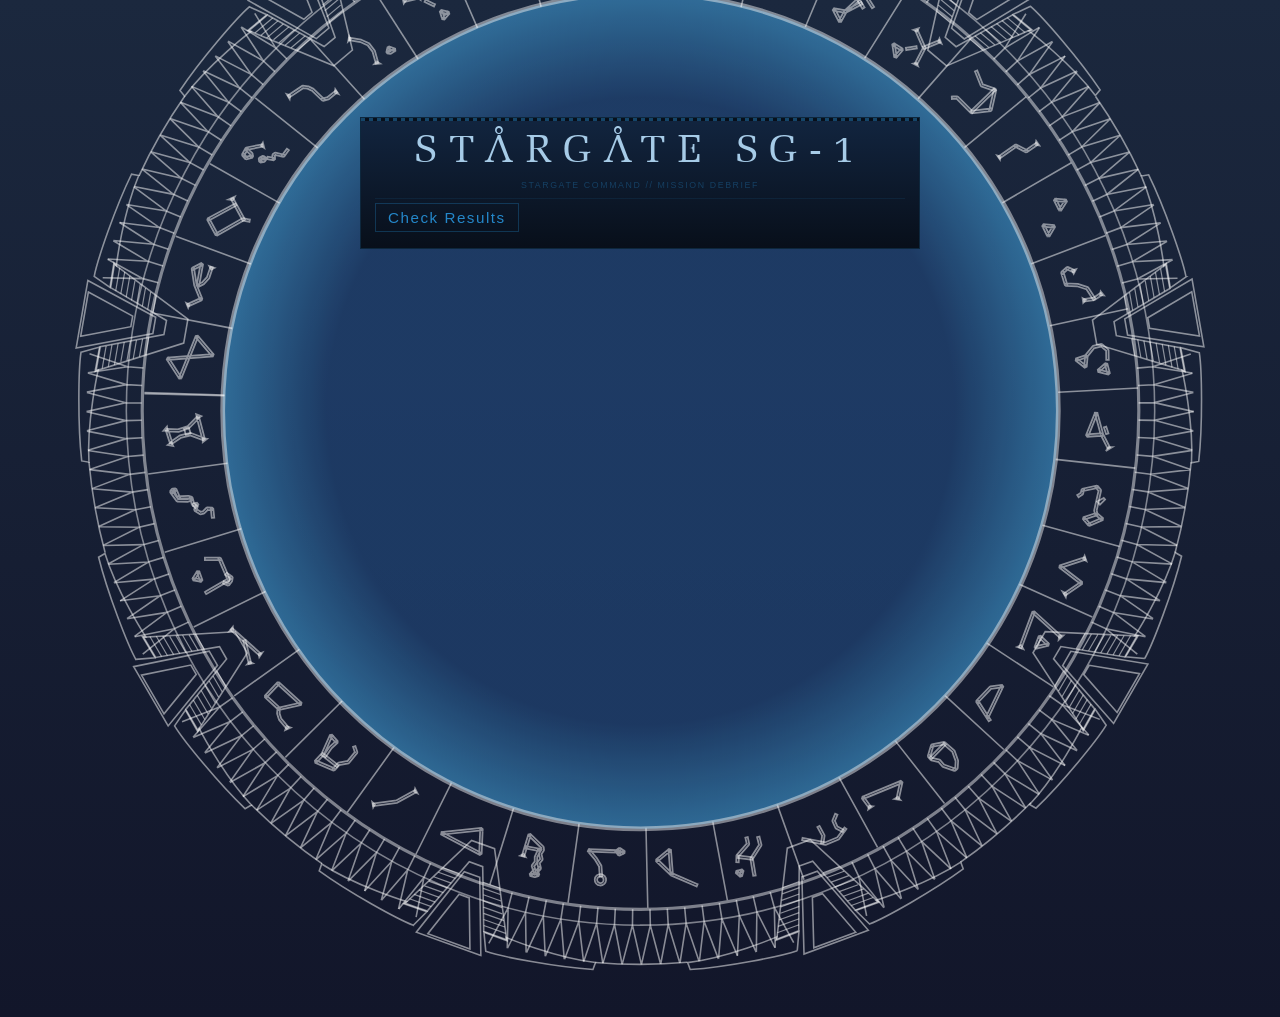
==== assets/html/quizEnd.html @ 0c7c07c1 "V1" ====
<!DOCTYPE html>
<html lang="en">
<head>
    <meta charset="UTF-8">
    <meta name="viewport" content="width=device-width, initial-scale=1.0">
    <link rel="stylesheet" href="../css/gridLayout.css"> 
    <link rel="stylesheet" href="../css/style.css">
    <script src="../js/lib/external/underscore-umd-min.js" defer></script>
    <script src="../js/lib/quiz.js" defer></script> 
    <script src="../js/lib/question.js" defer></script>
    <script src="../js/lib/renderQuiz.js" defer></script> 
    <script src="../js/endPage.js" defer></script>
    <title>Quiz</title>
</head>
<body>
    <img class="stargate-img" src="../img/stargate_with_glyphs.svg" alt="Stargate">
    <div class="grid-container-fluid">     
        <div class="grid-container-overlap">
            <div class="grid-container"> 
                <div class="col-12 col-md-8 col-lg-6 offset-md-2 offset-lg-4 mx-4">
                    <!--First Block-->
                    <div class="block1">
                        <div class="block1-stripe"></div>
                        <div class="block1-inner">
                            <h1 class="block1-title">Stargate SG-1</h1>
                            <p class="block1-sub">Stargate Command // Mission Debrief</p>
                            <div class="block1-ctrl">
                                <div class="block1-ctrl-spacer"></div>
                                <button type="button" class="block1-btn" id="checkEndResult">Check Results</button>
                                <div class="light" id="displayScore" style="flex:1;text-align:right"></div>
                            </div>
                        </div>
                    </div>
                    <!--2nd Block-->
                    <div class="col-12 my-2" id="addResult">
                        <!--Adding questions here-->
                           <div class="" id="resultBlock"></div> 
                           <h5 class="light" id="questionValue"></h5>
                           <p class="light" id="answerValue"></p>
                    </div>
                </div>
            </div>
        </div> 
        <!--Fluid-Container End-->
    </div>
</body>
</html>
---- assets/css/gridLayout.css ----
/* .grid-container-fluid {
    width: 100%; 
} */


.grid-container-fluid {
    width: 100%;
    display: flex;
    justify-content: center;
    align-items: flex-start;   /* instead of center */
    padding-top: 13vh; 
    min-height: 100vh;
}

 .grid-container {
    display: grid;
    grid-template-columns: repeat(12, 1fr);
    gap: 1rem;
    margin: 0 auto;
    max-width: 1200px;
    width: 100%;
} 

/* Grid overlap */
.grid-container-overlap {
    position: relative;
    width: 100%;
    z-index: 1;
}


.nav {
    display: flex;
    justify-content: space-between;
    align-items: center;
}
.w-100 {
    width: 100%;
}

.h-100 {
    height: 100%;
}

.col-12 { grid-column: span 12; }
.col-10 { grid-column: span 10; }
.col-8  { grid-column: span 8; }
.col-6  { grid-column: span 6; }
.col-5  { grid-column: span 5; }
.col-4  { grid-column: span 4; }
.col-3  { grid-column: span 3; }

.offset-1 { grid-column-start: 2;}
.offset-2 { grid-column-start: 3; }
.offset-3 { grid-column-start: 4; }
.offset-4 { grid-column-start: 5; }

.col-10.offset-1  { grid-column: 2 / span 10; }

.mx-auto { 
    justify-self: center;
 }
.my-auto { align-self: center; }
.m-auto { justify-self: center; align-self: center; }

.text-center { text-align: center;}
.text-end { text-align: end;}
.test-start {text-align: start;}


/* Padding */
.p-1 { padding: 0.25rem; }
.p-2 { padding: 0.5rem; }
.p-3 { padding: 0.75rem; }
.p-4 { padding: 1rem; }
.p-5 { padding: 1.25rem; }

.py-1 { padding-top: 0.25rem; padding-bottom: 0.25rem; }
.py-2 { padding-top: 0.5rem; padding-bottom: 0.5rem; }
.py-3 { padding-top: 0.75rem; padding-bottom: 0.75rem; }
.py-4 { padding-top: 1rem; padding-bottom: 1rem; }
.py-5 { padding-top: 1.25rem; padding-bottom: 1.25rem; }

.px-1 {padding-left: 0.25rem; padding-right:0.25rem;}
.px-2 {padding-left: 0.5rem; padding-right:0.5rem;}
.px-3 {padding-left: 0.75rem; padding-right:0.75rem;}

.pe-1 { padding-right: 0.25rem; }
.pe-2 { padding-right: 0.5rem; }
.pe-3 { padding-right: 0.75rem; }

/* Margin */
.m-1 { margin: 0.25rem; }
.m-2 { margin: 0.5rem; }
.m-3 { margin: 0.75rem; }

.my-1 { margin-top: 0.25rem; margin-bottom: 0.25rem;}
.my-2 { margin-top: 0.5rem; margin-bottom: 0.25rem;}
.my-3 { margin-top: 0.75rem; margin-bottom: 0.25rem}

.mt-1 { margin-top: 0.25rem; }
.mt-2 { margin-top: 0.5rem; }
.mt-3 { margin-top: 0.75rem; }

.mb-1 { margin-bottom: 0.25rem; }
.mb-2 { margin-bottom: 0.5rem; }
.mb-3 { margin-bottom: 0.75rem; }

.me-3 {margin-right: 0.75rem;}

/* Horizontal */
.mx-2 { margin-left: 0.5rem; margin-right: 0.5rem; }
.mx-3 { margin-left: 0.75rem; margin-right: 0.75rem; }
.mx-4 { margin-left: 1rem; margin-right: 1rem; }

/* Vertical */
.my-2 { margin-top: 0.5rem; margin-bottom: 0.5rem; }
.my-3 { margin-top: 0.75rem; margin-bottom: 0.75rem; }
.my-4 { margin-top: 1rem; margin-bottom: 1rem; }

/* Flex things to use for card */
.d-flex { display: flex; }
.flex-column { flex-direction: column; }
.flex-row { flex-direction: row; }
.justify-center { justify-content: center; }
.justify-end { justify-content: end; }
.justify-space-around {justify-content: space-around;}
.items-center { align-items: center; }
.flex-1 { flex: 1; }

/* Autofit Grid | Responsive Grid Utility (maybe for gallery?) */
.grid-auto-fit {
  display: grid;
  grid-template-columns: repeat(auto-fit, minmax(250px, 1fr));
  gap: 1rem;
}

/* Extra small devices (phones, 600px and down) */
@media only screen and (max-width: 600px) {

}

/* Small devices (portrait tablets and large phones, 600px and up) */
@media only screen and (min-width: 600px) {
    .col-sm-10 { grid-column: span 10; }
    .col-sm-8 { grid-column: span 8; }
    .col-sm-6 { grid-column: span 6; }
    .col-sm-5 { grid-column: span 5; }
    .col-sm-4 { grid-column: span 4; }
    .col-sm-3 { grid-column: span 3; }
}

/* Medium devices (landscape tablets, 768px and up) */
@media (min-width: 768px) {
    .col-md-8 { grid-column: span 8; }
    .col-md-7 { grid-column: span 7; }
    .col-md-6 { grid-column: span 6; }
    .col-md-5 { grid-column: span 5; }
    .col-md-4 { grid-column: span 4; }
    .col-md-3 { grid-column: span 3; }
    .offset-md-2 { grid-column-start: 3; }
    .col-md-8.offset-md-2 { grid-column: 3 / span 8; }
    .col-md-6.offset-md-3 { grid-column: 4 / span 6; }
    .col-md-6.offset-md-4 { grid-column: 5 / span 6; }
}
/* Large devices (laptops/desktops, 992px and up) */
@media (min-width: 992px) {
    .col-lg-8 { grid-column: span 8; }
    .col-lg-6 { grid-column: span 6; }
    .col-lg-5 { grid-column: span 5; }
    .col-lg-4 { grid-column: span 4; }
    .col-lg-3 { grid-column: span 3; }

    .col-lg-10.offset-lg-1  { grid-column: 2 / span 10; }
    .col-lg-6.offset-lg-4  { grid-column: 4 / span 6; }
}

@media (min-width: 1280px) {
}

/* Extra large devices (extra large laptops and desktops, 2000px and up) */
@media only screen and (min-width: 2000px) {
    .grid-container-fluid {
    padding-top: 20vh; 
}
}
---- assets/css/style.css ----
/* :root {
    --primary-bg-color: #111e3b;
    --secondary-bg-color: #30408f;
    --primary-color: #137cc1;
    --secondary-color: #204475;
    --tertiary-color: #0e274e;
    --primary-gradient-color:#1b283e;
    --secondary-gradient-color: #12162a;
    --primary-bg-gradient-color: #30408f;
    --secondary-bg-gradient-color: #1c1c2c;
    --font-color-light: #a6cbe7;
    --font-color-dark: #404040;
    --font-color-yellow: #ffc964;
    --font-color-blue: #069fe6;
    --error-color: #ff2a0e;
    --correct-color: #33cf1f;
    --score-color: #f89e0e;
    --correct-glow: #00dca1;
    --incorrect-glow: #f38226;

    --bg-gradient: radial-gradient(
        ellipse 55% 75% at center top,
        rgba(36, 135, 201, 0.2) 0%,
        rgba(36, 135, 201, 0.1) 40%,
        rgba(36, 135, 201, 0.05) 70%,
        transparent 100%
    );

    --bg-gradient-left-right: linear-gradient(
        to right,
        rgba(11, 70, 109, 0.5) 15%,
        transparent 75%
    );

    --font-size-xxs: clamp(0.8rem, 1vw, 0.9rem);
    --font-size-xsm: clamp(0.85rem, 1.3vw, 0.95rem);
    --font-size-sm: clamp(0.8rem, 1.3vw, 1.05rem);
    --font-size-md: clamp(1rem, 1.5vw, 1.1rem);
    --font-size-lg: clamp(1.5rem, 2.5vw, 2.4rem);
    --font-size-xl: clamp(2rem, 3vw, 2.7rem);

    --font-primary-family: 'BankGothic Bold','Segoe UI', Tahoma, Verdana, sans-serif;
    --font-secondary-family: "stargate", sans-serif;
    --font-tertiary-family: "stargate_sg1_adress_glyphs", sans-serif;
} */

:root {
    --primary-bg-color: #080f1a;
    --primary-gradient-color: #1b283e;
    --secondary-gradient-color: #12162a;
    --primary-color: #2487c9;
    --secondary-color: #204475;
    --tertiary-color: #069fe6;
    --score-color: #f89e0e;
    --error-color: #ff2a0e;
    --correct-color: #33cf1f;
    
    --font-color-light: #a6cbe7;
    --font-color-light2: #77a8ce;
    --font-color-yellow: #ffc964;
    --font-color-blue: #069fe6;
    
    --primary-color-rgb: 36, 135, 201;
    --secondary-color-rgb: 32, 68, 117;
    --tertiary-color-rgb: 6, 159, 230;
    --error-color-rgb: 235, 74, 29;
    --correct-color-rgb: 3, 245, 136;
    

    --stripe-top: repeating-linear-gradient(
        90deg,
        rgba(36,135,201,0.45) 0px,
        rgba(36,135,201,0.45) 4px,
        transparent 4px,
        transparent 8px
    );

    --header-bg-gradient: linear-gradient(
        to bottom,
        rgba(32,68,117,0.4),
        transparent
    );

    --bg-gradient: linear-gradient(
        to bottom,
        rgba(var(--secondary-color-rgb), 0.4),
        transparent
    );

    --bg-gradient-2: radial-gradient(
        ellipse 70% 50% at center top,
        rgba(var(--primary-color-rgb), 0.2) 0%,
        rgba(var(--secondary-color-rgb), 0.2) 70%,
        transparent 100%
    );

    --bg-crosshatch:
        repeating-linear-gradient(0deg, transparent, transparent 20px, rgba(var(--tertiary-color-rgb), 0.03) 20px, rgba(var(--tertiary-color-rgb), 0.03) 21px),
        repeating-linear-gradient(90deg, transparent, transparent 20px, rgba(var(--tertiary-color-rgb), 0.03) 20px, rgba(var(--tertiary-color-rgb), 0.03) 21px);

    --glow-line-gold: linear-gradient(
        to right,
        transparent,
        var(--font-color-yellow),
        transparent
    );

    --glow-line-blue: linear-gradient(
        to right,
        transparent,
        var(--primary-color),
        transparent
    );

    --glow-line-cyan: linear-gradient(
        to right,
        transparent,
        var(--tertiary-color),
        transparent
    );

    --font-size-xxs: clamp(0.8rem, 1vw, 0.9rem);
    --font-size-xsm: clamp(0.85rem, 1.3vw, 0.95rem);
    --font-size-sm: clamp(0.9rem, 1.3vw, 1.05rem);
    --font-size-md: clamp(1rem, 1.5vw, 1.1rem);
    --font-size-lg: clamp(1.5rem, 2.5vw, 2.4rem);
    --font-size-xl: clamp(2rem, 3vw, 2.7rem);

    --font-primary-family: 'BankGothic Bold','Segoe UI', Tahoma, Verdana, sans-serif;
    --font-secondary-family: "stargate", sans-serif;
    --font-tertiary-family: "stargate_sg1_adress_glyphs", sans-serif;
}

html,body {
    min-height: 100vh;
    font-family: var(--font-primary-family);
    background-color: var(--primary-bg-color);
    background-image: linear-gradient(to bottom, var(--primary-gradient-color), var(--secondary-gradient-color));
    background-repeat:no-repeat;
    overflow-x: hidden;
    overflow-y: auto;
    position: relative;
    margin: 0;
}

@font-face {
    font-family: "stargate_sg1_adress_glyphs";
    src: url(../font/stargate_sg1_adress_glyphs.woff2) format('woff2'),
        url(../font/stargate_sg1_adress_glyphs.ttf) format('truetype');
}

@font-face {
    font-family: "stargate" ; 
    src: url(../font//stargate.woff2) format('woff2'),
        url(../font/stargate.ttf)format('truetype'); 
}

.light {
    color: var(--font-color-light);
}

h1.light, h2.light, h3.light, h4.light, h5.light, h6.light {
  color: var(--font-color-light);
}

h1.dark, h2.dark, h3.dark, h4.dark, h5.dark, h6.dark {
  color: var(--font-color-dark);
}

h1 {
    font-family: var(--font-secondary-family);
    font-weight: 700;
    font-style: normal;
    font-size: var(--font-size-xl);
    text-transform: uppercase;
}

h2 {font-size: var(--font-size-lg);}
h4 {
    margin: 0;
}
h4.glyphs {
    font-family: var(--font-tertiary-family);
    font-size: var(--font-size-xl);
}
h5 {font-size: var(--font-size-md);
    margin: 0;
}

h5.end-result-text {
    font-size: var(--font-size-sm);
    font-weight: 400;
}

h5.error {
    color: var(--error-color);
    font-weight: 400;
}

h5.color1 {
    color: var(--font-color-yellow);
}

h5.color2 {
    color: var(--font-color-blue);
}

h5.thin {
    font-weight: 400;
}

p {
    font-size: var(--font-size-md);
    margin: 0;
}

p.light {
    color: var(--font-color-light);

}

p.small {
    font-size: var(--font-size-xxs);
    color: var(--font-color-blue);
    margin: 0;
    margin-top: 0.25rem;
}

.small {
    font-size: var(--font-size-xxs);
}

label {
    font-size: var(--font-size-md);
    color: var(--font-color-light);
    text-align: left;
}

.label-design {
    border-width: 1px;
    border-style: solid;
    border-image: linear-gradient(to right, var(--secondary-color)20% , transparent, var(--secondary-color)80% ) 1;
    background-image: -moz-linear-gradient(to right, var(--primary-gradient-color)10%, transparent 30%,transparent 70%,var(--primary-gradient-color)90%);
}

/* Hide the native radio button */
.label-for-answer input[type="radio"] {
    appearance: none;
    -webkit-appearance: none;
    position: absolute;
    opacity: 0;
    width: 0;
    height: 0;
}

/* The label itself acts as the clickable row — add a left padding for the custom dot */
.label-for-answer {
    position: relative;
    /* make room for the custom bullet */
    padding-left: 2.5rem;  
    cursor: pointer;
    display: flex;
    align-items: center;
}

/* The custom bullet — using ::before on the label */
.label-for-answer::before {
    content: "";
    position: absolute;
    left: 0.75rem;
    width: 0.9rem;
    height: 0.9rem;
    border-radius: 50%;
    border: 2px solid var(--primary-color);
    background-color: transparent;
    transition: background-color 0.2s ease, box-shadow 0.2s ease;
}

/* When the hidden radio inside is checked, style the ::before */
.label-for-answer:has(input[type="radio"]:checked)::before {
    background-color: var(--primary-color);
    box-shadow: 0 0 6px var(--primary-color);
}

/* Hover state */
.label-for-answer:hover::before {
    box-shadow: 0 0 8px var(--font-color-yellow);
    border-color: var(--font-color-yellow);
}

/* Dim the bullet on disabled+unchecked */
.label-for-answer:has(input[type="radio"]:disabled:not(:checked))::before {
    border-color: var(--secondary-color);
    background-color: transparent;
}

/* Remove hover glow when disabled */
.label-for-answer:has(input[type="radio"]:disabled):hover::before {
    box-shadow: none;
    border-color: var(--secondary-color);
}

.hidden {
    display: none;
}

input[type="radio"] {
    accent-color: var(--primary-color); /* your custom color */
}

.fading-border {
    height: 4px;
    background: linear-gradient(
        to right,
        transparent 5%,    /* start fade-in */
        var(--secondary-color) 40%,         /* color start */
        var(--secondary-color) 60%,         /* color end */
        transparent 95%   /* start fade-out */
  );
    border-image-slice: 1;
}

.border {
    border: 1px solid var(--secondary-color);
}

.border-double {
    border: 1px solid var(--primary-color);
    border-width: 0.35rem;
    border-style: double;
}

.primary-bg {
   background-color: var(--primary-bg-color); 
} 

#errorMsg {
    min-height: 1.5rem;
    transition: opacity 0.3s ease;
}

#errorMsg.hidden {
    opacity: 0;
}

.position-btn {
    min-width: 5rem;
    min-height: 2rem;
    color: var(--font-color-yellow);
    background: transparent;
    border: 1px solid rgba(var(--primary-color-rgb), 0.3);
    padding: 0.3rem 0.75rem;
    font-size: var(--font-size-xsm);
    font-family: var(--font-primary-family);
    letter-spacing: 0.1em;
    cursor: pointer;
    margin: 0.5rem 0;
}

.position-btn:hover {
    background: rgba(var(--primary-color-rgb), 0.1);
    border-color: rgba(var(--primary-color-rgb), 0.5);
}
ul {
    list-style-type:none;
}

.trivia-block {
    border: 1px solid var(--secondary-color);
    border-radius: 2px; 
    padding: 1rem;
    margin-top: 1rem;
    font-family: var(--font-primary-family);
}

.trivia-accent {
    height: 2px;
    background: linear-gradient(to right, transparent, var(--primary-color), transparent);
    margin-bottom: 10px;
}

.trivia-title {
    color: var(--primary-color);
    font-size: var(--font-size-xsm);
    letter-spacing: 0.08em;
    text-transform: uppercase;
    margin: 0 0 8px;
    font-weight: 500;
    font-family: var(--font-primary-family);
}

.trivia-block p {
    color: var(--font-color-light);
    font-size: var(--font-size-sm);
    font-family: var(--font-primary-family);
    line-height: 1.7;
    margin: 4px 0;
}

.block1 {
    background: var(--primary-bg-color);
    border: 1px solid rgba(36,135,201,0.2);
    margin-bottom: 6px;
}

.block1-stripe {
    height: 3px;
    background: var(--stripe-top);
}

.block1-inner {
    padding: 12px 14px;
    background: var(--header-bg-gradient);
    display: flex;
    flex-direction: column;
    align-items: center;
    gap: 8px;
}

.block1-title {
    font-family: var(--font-secondary-family);
    font-size: var(--font-size-xl);
    font-weight: 300;
    letter-spacing: 0.3em;
    color: var(--font-color-light);
    text-align: center;
    text-transform: uppercase;
    margin: 0;
}

.block1-sub {
    font-size: 0.55rem;
    color: rgba(36,135,201,0.35);
    letter-spacing: 0.18em;
    text-transform: uppercase;
    text-align: center;
    font-family: var(--font-primary-family);
    margin: 0;
}

.block1-ctrl {
    width: 100%;
    display: flex;
    align-items: center;
    justify-content: space-between;
    padding: 4px 0;
    border-top: 1px solid rgba(36,135,201,0.1);
}

.block1-btn {
    font-size: var(--font-size-xsm);
    color: var(--primary-color);
    border: 1px solid rgba(36,135,201,0.3);
    padding: 0.3rem 0.75rem;
    background: transparent;
    letter-spacing: 0.1em;
    font-family: var(--font-primary-family);
    cursor: pointer;
}

.block1-btn:hover {
    background: rgba(36,135,201,0.1);
}

.block2 {
    background: var(--primary-bg-color);
    border: 1px solid rgba(36,135,201,0.15);
    padding: 0.4rem 0.75rem;
    display: flex;
    justify-content: center;
    margin-bottom: 6px;
}

#questionBlock {
    display: none;
    background: var(--primary-bg-color);
    background-image: var(--header-bg-gradient);
    border: 1px solid rgba(36,135,201,0.2);
    position: relative;
}

#questionBlock::before, #questionBlock::after,
#questionBlock .bc::before, #questionBlock .bc::after {
    content: "";
    position: absolute;
    width: 9px;
    height: 9px;
}

#questionBlock::before { top:-1px;left:-1px; border-top:2px solid var(--tertiary-color);border-left:2px solid var(--tertiary-color); }
#questionBlock::after  { top:-1px;right:-1px; border-top:2px solid var(--tertiary-color);border-right:2px solid var(--tertiary-color); }
#questionBlock .bc::before { bottom:-1px;left:-1px; border-bottom:2px solid var(--primary-color);border-left:2px solid var(--primary-color); }
#questionBlock .bc::after  { bottom:-1px;right:-1px; border-bottom:2px solid var(--primary-color);border-right:2px solid var(--primary-color); }

.question-glow {
    height: 2px;
    background: var(--glow-line-gold);
}

.question-bar {
    display: flex;
    align-items: center;
    background: rgba(32,68,117,0.2);
    border-bottom: 1px solid rgba(36,135,201,0.1);
}

.question-bar-tab {
    background: rgba(6,159,230,0.08);
    border-right: 1px solid rgba(6,159,230,0.25);
    padding: 0.3rem 0.75rem;
    display: flex;
    align-items: center;
    gap: 5px;
}

.question-bar-rune {
    color: rgba(6,159,230,0.4);
    font-size: 0.75rem;
}

.question-bar-text {
    font-size: 0.65rem;
    letter-spacing: 0.18em;
    text-transform: uppercase;
    font-weight: 500;
    color: var(--tertiary-color);
    font-family: var(--font-primary-family);
}

.question-bar-rest {
    flex: 1;
    display: flex;
    align-items: center;
    justify-content: flex-end;
    padding: 0 0.5rem;
}

.question-bar-meta {
    font-size: 0.5rem;
    color: rgba(255,201,100,0.2);
    letter-spacing: 0.12em;
    text-transform: uppercase;
    font-family: var(--font-primary-family);
}

.question-content {
    padding: 0.75rem;
}

.question-value {
    color: var(--font-color-yellow);
    font-weight: 500;
    margin-bottom: 0.5rem;
}

.answer-area .label-for-answer {
    background: rgba(36,135,201,0.04);
    border: 1px solid rgba(36,135,201,0.12);
    margin-bottom: 2px;
}

.stargate-img {
    position: absolute;
    top: 35%;
    left: 50%;
    transform: translate(-50%, -50%);
    width: 55rem;   
    height: 55rem;
    z-index: 0;
    pointer-events: none;
}

.quiz-container {
    background: #060d18;
    border-left: 2px solid rgba(36,135,201,0.4);
    border-right: 2px solid rgba(36,135,201,0.4);
    padding: 8px;
}

.quiz-container-top {
    height: 2px;
    background: linear-gradient(to right, transparent, var(--font-color-yellow), transparent);
}

.glyph-block {
    width: 4rem;
    aspect-ratio: 1;
    background-color: var(--primary-bg-color);
    border: 1px solid var(--primary-color);
    display: flex;
    justify-content: center;
    align-items: center;
}

.result-block {
    box-sizing: border-box;
    width: 100%;
    min-height: 3rem;
    background-color: var(--primary-bg-color);
}

.result-block:nth-child(even) {
    background: rgba(36,135,201,0.03);
}

.icon-block {
    width: 2.25rem;
    height: 100%;
}

.score-block {
    display: hidden;
    min-width: 4rem;
    height: 3rem;
    border: 1px solid var(--score-color);
}

.incorrect {
    border: 1px solid;
    border-image-slice: 1;
    border-image-source: linear-gradient(
        to left,
        rgba(var(--error-color-rgb), 0.75) 0%,
        rgba(var(--error-color-rgb), 0.3) 30%,
        rgba(var(--error-color-rgb), 0.3) 70%,
        rgba(var(--error-color-rgb), 0.75) 100%
    );
}

.correct {
    border: 1px solid;
    border-image-slice: 1;
    border-image-source: linear-gradient(
        to left,
        rgba(var(--correct-color-rgb), 0.75) 0%,
        rgba(var(--correct-color-rgb), 0.3) 30%,
        rgba(var(--correct-color-rgb), 0.3) 70%,
        rgba(var(--correct-color-rgb), 0.75) 100%
    );
}

.answer-area .label-for-answer.correct {
    border: 1px solid;
    border-image-slice: 1;
    border-image-source: linear-gradient(
        to right,
        rgba(var(--correct-color-rgb), 0.75) 0%,
        rgba(var(--correct-color-rgb), 0.2) 30%,
        rgba(var(--correct-color-rgb), 0.2) 70%,
        rgba(var(--correct-color-rgb), 0.75) 100%
    );
    background: linear-gradient(
        to left,
        rgba(var(--correct-color-rgb), 0.06) 0%,
        transparent 80%
    );
}

.answer-area .label-for-answer.incorrect {
    border: 1px solid;
    border-image-slice: 1;
    border-image-source: linear-gradient(
        to right,
        rgba(var(--error-color-rgb), 0.75) 0%,
        rgba(var(--error-color-rgb), 0.2) 30%,
        rgba(var(--error-color-rgb), 0.2) 70%,
        rgba(var(--error-color-rgb), 0.75) 100%
    );
    background: linear-gradient(
        to left,
        rgba(var(--error-color-rgb), 0.06) 0%,
        transparent 80%
    );
}

.orange {
    border: 8px solid;
    border-image-slice: 1;
    border-width: 1px;
    border-image-source: linear-gradient(to left, var(--score-color), var(--font-color-yellow), var(--score-color));
    color: var(--score-color);
}

/* Extra small devices (phones, 600px and down) */
@media only screen and (max-width: 600px) {

}

/* Small devices (portrait tablets and large phones, 600px and up) */
@media only screen and (min-width: 600px) {

}

/* Medium devices (landscape tablets, 768px and up) */
@media only screen and (min-width: 768px) {
    .stargate-img {
        top: 28%;
        left: 50%;
        width: 59rem;   
        height: 59rem;
    }      
}

/* Large devices (laptops/desktops, 992px and up) */
@media only screen and (min-width: 992px) {
    .stargate-img {
        top: 40%;
        left: 50%;
        width: 71rem;   
        height: 71rem;
    }   
}

/* Extra large devices (extra large laptops and desktops, 2000px and up) */
@media only screen and (min-width: 2000px) {
    .stargate-img {
        top: 36%;
        left: 50%;
        width: 80rem;   
        height: 80rem;
    }   
}
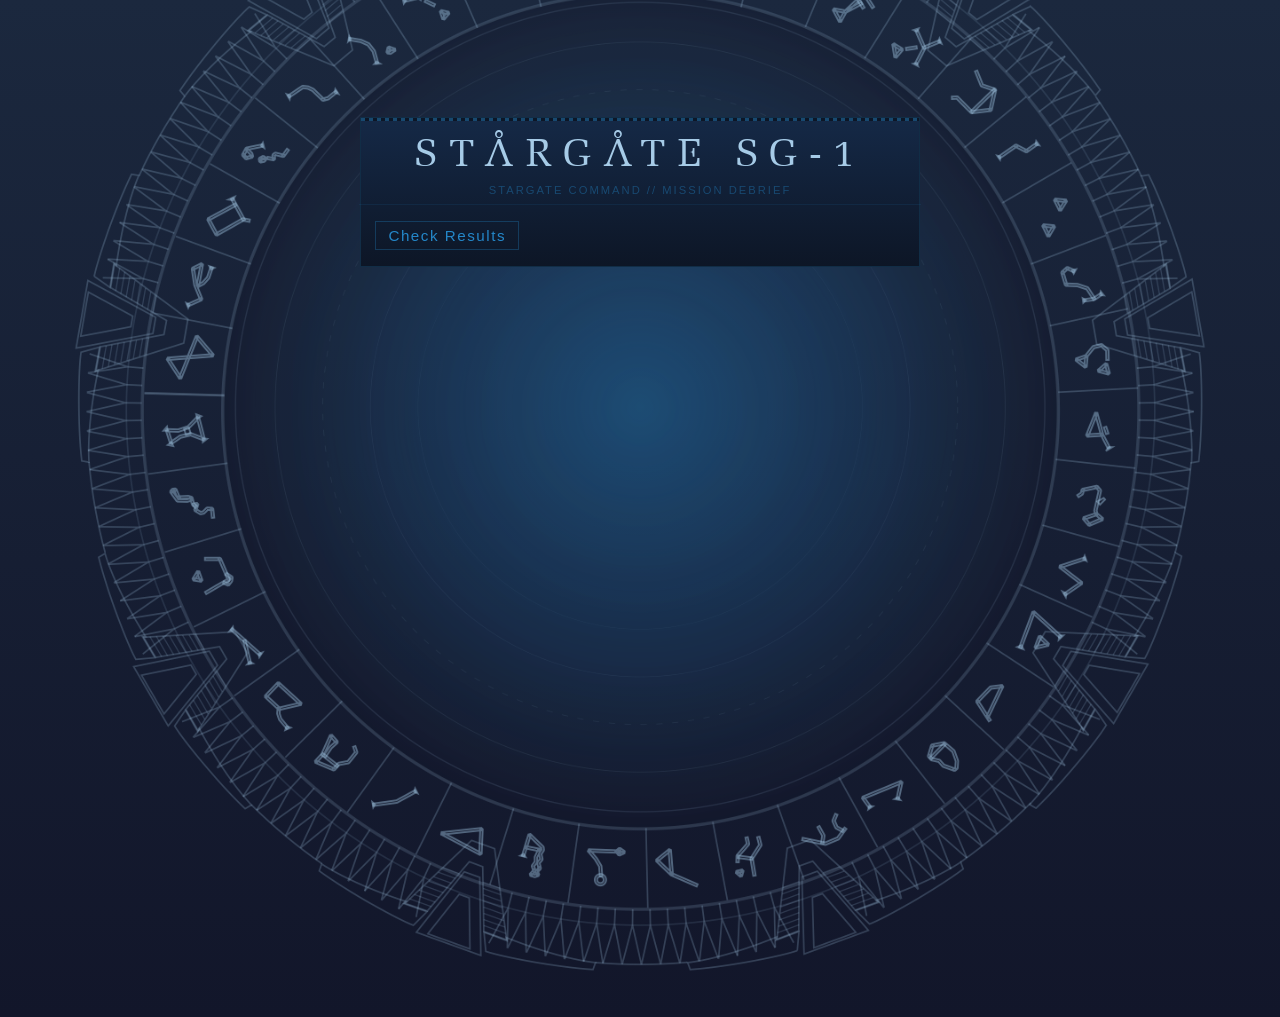
==== commit 0f6791b2: "Styling contrast" ====
--- a/assets/html/quizEnd.html
+++ b/assets/html/quizEnd.html
@@ -13,7 +13,7 @@
     <title>Quiz</title>
 </head>
 <body>
-    <img class="stargate-img" src="../img/stargate_with_glyphs.svg" alt="Stargate">
+    <img class="stargate-img" src="../img/stargate_with_glyphs.png" alt="Stargate">
     <div class="grid-container-fluid">     
         <div class="grid-container-overlap">
             <div class="grid-container"> 
--- a/assets/css/style.css
+++ b/assets/css/style.css
@@ -46,6 +46,8 @@
 
 :root {
     --primary-bg-color: #080f1a;
+    --secondary-bg-color: #0d1626;
+    --tertiary-bg-color: #112238;
     --primary-gradient-color: #1b283e;
     --secondary-gradient-color: #12162a;
     --primary-color: #2487c9;
@@ -60,12 +62,13 @@
     --font-color-yellow: #ffc964;
     --font-color-blue: #069fe6;
     
+    --tertiary-bg-color-rgb: 14, 26, 46;
     --primary-color-rgb: 36, 135, 201;
     --secondary-color-rgb: 32, 68, 117;
     --tertiary-color-rgb: 6, 159, 230;
     --error-color-rgb: 235, 74, 29;
     --correct-color-rgb: 3, 245, 136;
-    
+    --font-color-yellow-rgb: 255, 201, 100;
 
     --stripe-top: repeating-linear-gradient(
         90deg,
@@ -237,10 +240,15 @@
 }
 
 .label-design {
-    border-width: 1px;
-    border-style: solid;
-    border-image: linear-gradient(to right, var(--secondary-color)20% , transparent, var(--secondary-color)80% ) 1;
-    background-image: -moz-linear-gradient(to right, var(--primary-gradient-color)10%, transparent 30%,transparent 70%,var(--primary-gradient-color)90%);
+    background: rgba(36,135,201,0.04);
+    border: 1px solid rgba(36,135,201,0.12);
+    border-image: linear-gradient(
+        to right,
+        rgba(var(--primary-color-rgb), 0.25) 20%,
+        transparent 50%,
+        rgba(var(--primary-color-rgb), 0.25) 80%
+    ) 1;
+    margin-bottom: 2px;
 }
 
 /* Hide the native radio button */
@@ -253,7 +261,6 @@
     height: 0;
 }
 
-/* The label itself acts as the clickable row — add a left padding for the custom dot */
 .label-for-answer {
     position: relative;
     /* make room for the custom bullet */
@@ -263,7 +270,7 @@
     align-items: center;
 }
 
-/* The custom bullet — using ::before on the label */
+/* The custom bullet */
 .label-for-answer::before {
     content: "";
     position: absolute;
@@ -398,7 +405,7 @@
 }
 
 .block1 {
-    background: var(--primary-bg-color);
+    background: var(--secondary-bg-color);
     border: 1px solid rgba(36,135,201,0.2);
     margin-bottom: 6px;
 }
@@ -409,7 +416,7 @@
 }
 
 .block1-inner {
-    padding: 12px 14px;
+    padding: 1rem 0.9rem;
     background: var(--header-bg-gradient);
     display: flex;
     flex-direction: column;
@@ -429,8 +436,8 @@
 }
 
 .block1-sub {
-    font-size: 0.55rem;
-    color: rgba(36,135,201,0.35);
+    font-size: 0.7rem;
+    color: rgba(var(--primary-color-rgb), 0.4);
     letter-spacing: 0.18em;
     text-transform: uppercase;
     text-align: center;
@@ -443,14 +450,23 @@
     display: flex;
     align-items: center;
     justify-content: space-between;
-    padding: 4px 0;
-    border-top: 1px solid rgba(36,135,201,0.1);
+    padding: 1rem 1rem 0rem 1rem;
+    border-top: 1px solid rgba(var(--primary-color-rgb), 0.1);
+}
+
+#indexQuestion {
+    flex: 1;
+    text-align: right;
+    font-size: var(--font-size-xsm);
+    font-weight: 400;
+    color: rgba(var(--primary-color-rgb), 0.75);
+    letter-spacing: 0.05em;
 }
 
 .block1-btn {
     font-size: var(--font-size-xsm);
     color: var(--primary-color);
-    border: 1px solid rgba(36,135,201,0.3);
+    border: 1px solid rgba(var(--primary-color-rgb), 0.3);
     padding: 0.3rem 0.75rem;
     background: transparent;
     letter-spacing: 0.1em;
@@ -473,9 +489,9 @@
 
 #questionBlock {
     display: none;
-    background: var(--primary-bg-color);
+    background: var(--secondary-bg-color);
     background-image: var(--header-bg-gradient);
-    border: 1px solid rgba(36,135,201,0.2);
+    border: 1px solid rgba(var(--primary-color-rgb), 0.3);
     position: relative;
 }
 
@@ -519,7 +535,7 @@
 }
 
 .question-bar-text {
-    font-size: 0.65rem;
+    font-size: 0.7rem;
     letter-spacing: 0.18em;
     text-transform: uppercase;
     font-weight: 500;
@@ -536,8 +552,8 @@
 }
 
 .question-bar-meta {
-    font-size: 0.5rem;
-    color: rgba(255,201,100,0.2);
+    font-size: 0.65rem;
+    color: rgba(var(--font-color-yellow-rgb), 0.4);
     letter-spacing: 0.12em;
     text-transform: uppercase;
     font-family: var(--font-primary-family);
@@ -553,11 +569,11 @@
     margin-bottom: 0.5rem;
 }
 
-.answer-area .label-for-answer {
+/* .answer-area .label-for-answer {
     background: rgba(36,135,201,0.04);
     border: 1px solid rgba(36,135,201,0.12);
     margin-bottom: 2px;
-}
+} */
 
 .stargate-img {
     position: absolute;
@@ -571,10 +587,16 @@
 }
 
 .quiz-container {
-    background: #060d18;
-    border-left: 2px solid rgba(36,135,201,0.4);
-    border-right: 2px solid rgba(36,135,201,0.4);
+    background: radial-gradient(
+        ellipse 80% 65% at center,
+        rgba(var(--tertiary-bg-color-rgb), 0.5) 0%,
+        var(--tertiary-bg-color) 25%,
+        var(--primary-bg-color) 100%
+    );
+    border-left: 2px solid rgba(var(--primary-color-rgb), 0.4);
+    border-right: 2px solid rgba(var(--primary-color-rgb), 0.4);
     padding: 8px;
+    position: relative;
 }
 
 .quiz-container-top {
@@ -585,7 +607,7 @@
 .glyph-block {
     width: 4rem;
     aspect-ratio: 1;
-    background-color: var(--primary-bg-color);
+    background-color: var(--secondary-bg-color);
     border: 1px solid var(--primary-color);
     display: flex;
     justify-content: center;
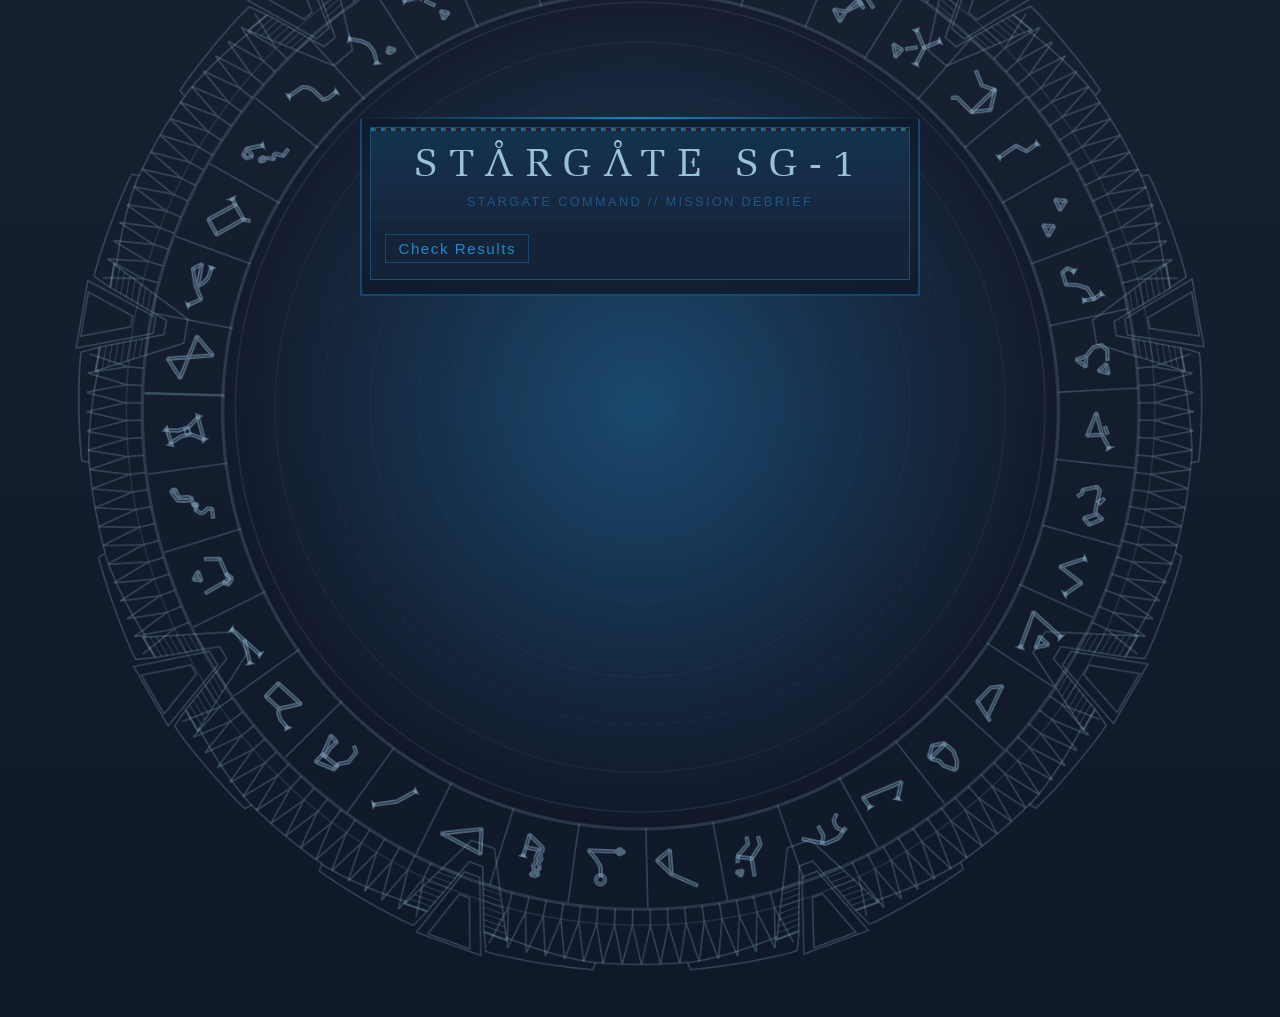
==== commit 58acc7fa: "Minor color adjustments" ====
--- a/assets/html/quizEnd.html
+++ b/assets/html/quizEnd.html
@@ -18,16 +18,19 @@
         <div class="grid-container-overlap">
             <div class="grid-container"> 
                 <div class="col-12 col-md-8 col-lg-6 offset-md-2 offset-lg-4 mx-4">
-                    <!--First Block-->
-                    <div class="block1">
-                        <div class="block1-stripe"></div>
-                        <div class="block1-inner">
-                            <h1 class="block1-title">Stargate SG-1</h1>
-                            <p class="block1-sub">Stargate Command // Mission Debrief</p>
-                            <div class="block1-ctrl">
-                                <div class="block1-ctrl-spacer"></div>
-                                <button type="button" class="block1-btn" id="checkEndResult">Check Results</button>
-                                <div class="light" id="displayScore" style="flex:1;text-align:right"></div>
+                    <div class="quiz-container-top"></div>
+                    <div class="quiz-container">
+                        <!--First Block-->
+                        <div class="block1">
+                            <div class="block1-stripe"></div>
+                            <div class="block1-inner">
+                                <h1 class="block1-title">Stargate SG-1</h1>
+                                <p class="block1-sub">Stargate Command // Mission Debrief</p>
+                                <div class="block1-ctrl">
+                                    <div class="block1-ctrl-spacer"></div>
+                                    <button type="button" class="block1-btn" id="checkEndResult">Check Results</button>
+                                    <div class="light" id="displayScore" style="flex:1;text-align:right"></div>
+                                </div>
                             </div>
                         </div>
                     </div>
--- a/assets/css/gridLayout.css
+++ b/assets/css/gridLayout.css
@@ -181,7 +181,7 @@
 /* Extra large devices (extra large laptops and desktops, 2000px and up) */
 @media only screen and (min-width: 2000px) {
     .grid-container-fluid {
-    padding-top: 20vh; 
+    padding-top: 18vh; 
 }
 }
 
--- a/assets/css/style.css
+++ b/assets/css/style.css
@@ -1,55 +1,11 @@
-/* :root {
-    --primary-bg-color: #111e3b;
-    --secondary-bg-color: #30408f;
-    --primary-color: #137cc1;
-    --secondary-color: #204475;
-    --tertiary-color: #0e274e;
-    --primary-gradient-color:#1b283e;
-    --secondary-gradient-color: #12162a;
-    --primary-bg-gradient-color: #30408f;
-    --secondary-bg-gradient-color: #1c1c2c;
-    --font-color-light: #a6cbe7;
-    --font-color-dark: #404040;
-    --font-color-yellow: #ffc964;
-    --font-color-blue: #069fe6;
-    --error-color: #ff2a0e;
-    --correct-color: #33cf1f;
-    --score-color: #f89e0e;
-    --correct-glow: #00dca1;
-    --incorrect-glow: #f38226;
-
-    --bg-gradient: radial-gradient(
-        ellipse 55% 75% at center top,
-        rgba(36, 135, 201, 0.2) 0%,
-        rgba(36, 135, 201, 0.1) 40%,
-        rgba(36, 135, 201, 0.05) 70%,
-        transparent 100%
-    );
-
-    --bg-gradient-left-right: linear-gradient(
-        to right,
-        rgba(11, 70, 109, 0.5) 15%,
-        transparent 75%
-    );
-
-    --font-size-xxs: clamp(0.8rem, 1vw, 0.9rem);
-    --font-size-xsm: clamp(0.85rem, 1.3vw, 0.95rem);
-    --font-size-sm: clamp(0.8rem, 1.3vw, 1.05rem);
-    --font-size-md: clamp(1rem, 1.5vw, 1.1rem);
-    --font-size-lg: clamp(1.5rem, 2.5vw, 2.4rem);
-    --font-size-xl: clamp(2rem, 3vw, 2.7rem);
-
-    --font-primary-family: 'BankGothic Bold','Segoe UI', Tahoma, Verdana, sans-serif;
-    --font-secondary-family: "stargate", sans-serif;
-    --font-tertiary-family: "stargate_sg1_adress_glyphs", sans-serif;
-} */
 
 :root {
-    --primary-bg-color: #080f1a;
-    --secondary-bg-color: #0d1626;
-    --tertiary-bg-color: #112238;
-    --primary-gradient-color: #1b283e;
-    --secondary-gradient-color: #12162a;
+    --primary-bg-color: #0d1a2a;
+    --secondary-bg-color: #142438;
+    --primary-gradient-color: #162030;
+    --secondary-gradient-color: #0e1828;
+    --container-gradient-light: #1a2c40;
+    --container-gradient-dark: #0e1a2c;
     --primary-color: #2487c9;
     --secondary-color: #204475;
     --tertiary-color: #069fe6;
@@ -57,12 +13,11 @@
     --error-color: #ff2a0e;
     --correct-color: #33cf1f;
     
-    --font-color-light: #a6cbe7;
+    --font-color-light: #9bc0dc;
     --font-color-light2: #77a8ce;
     --font-color-yellow: #ffc964;
     --font-color-blue: #069fe6;
     
-    --tertiary-bg-color-rgb: 14, 26, 46;
     --primary-color-rgb: 36, 135, 201;
     --secondary-color-rgb: 32, 68, 117;
     --tertiary-color-rgb: 6, 159, 230;
@@ -72,29 +27,26 @@
 
     --stripe-top: repeating-linear-gradient(
         90deg,
-        rgba(36,135,201,0.45) 0px,
-        rgba(36,135,201,0.45) 4px,
-        transparent 4px,
-        transparent 8px
+        rgba(var(--tertiary-color-rgb), 0.65) 0px,
+        rgba(var(--tertiary-color-rgb), 0.65) 3px,
+        rgba(var(--font-color-yellow-rgb), 0.25) 3px,
+        rgba(var(--font-color-yellow-rgb), 0.25) 5px,
+        transparent 5px,
+        transparent 10px
     );
 
     --header-bg-gradient: linear-gradient(
         to bottom,
-        rgba(32,68,117,0.4),
-        transparent
-    );
-
-    --bg-gradient: linear-gradient(
-        to bottom,
-        rgba(var(--secondary-color-rgb), 0.4),
-        transparent
-    );
-
-    --bg-gradient-2: radial-gradient(
-        ellipse 70% 50% at center top,
-        rgba(var(--primary-color-rgb), 0.2) 0%,
-        rgba(var(--secondary-color-rgb), 0.2) 70%,
-        transparent 100%
+        rgba(var(--tertiary-color-rgb), 0.12) 0%,
+        rgba(var(--secondary-color-rgb), 0.2) 40%,
+        transparent 70%
+    );
+
+    --question-bg-gradient: radial-gradient(
+        ellipse 100% 60% at center top,
+        rgba(var(--tertiary-color-rgb), 0.15) 0%,
+        rgba(var(--secondary-color-rgb), 0.15) 40%,
+        transparent 70%
     );
 
     --bg-crosshatch:
@@ -166,10 +118,6 @@
   color: var(--font-color-light);
 }
 
-h1.dark, h2.dark, h3.dark, h4.dark, h5.dark, h6.dark {
-  color: var(--font-color-dark);
-}
-
 h1 {
     font-family: var(--font-secondary-family);
     font-weight: 700;
@@ -184,7 +132,7 @@
 }
 h4.glyphs {
     font-family: var(--font-tertiary-family);
-    font-size: var(--font-size-xl);
+    font-size: var(--font-size-lg);
 }
 h5 {font-size: var(--font-size-md);
     margin: 0;
@@ -240,15 +188,15 @@
 }
 
 .label-design {
-    background: rgba(36,135,201,0.04);
-    border: 1px solid rgba(36,135,201,0.12);
+    background: rgba(var(--primary-color-rgb), 0.07);
+    border: 1px solid rgba(var(--primary-color-rgb), 0.2);
     border-image: linear-gradient(
         to right,
-        rgba(var(--primary-color-rgb), 0.25) 20%,
+        rgba(var(--tertiary-color-rgb), 0.35) 20%,
         transparent 50%,
-        rgba(var(--primary-color-rgb), 0.25) 80%
+        rgba(var(--tertiary-color-rgb), 0.35) 80%
     ) 1;
-    margin-bottom: 2px;
+    margin-bottom: 0.2rem;
 }
 
 /* Hide the native radio button */
@@ -354,8 +302,8 @@
     min-width: 5rem;
     min-height: 2rem;
     color: var(--font-color-yellow);
+    border: 1px solid rgba(var(--tertiary-color-rgb), 0.45);
     background: transparent;
-    border: 1px solid rgba(var(--primary-color-rgb), 0.3);
     padding: 0.3rem 0.75rem;
     font-size: var(--font-size-xsm);
     font-family: var(--font-primary-family);
@@ -365,16 +313,17 @@
 }
 
 .position-btn:hover {
-    background: rgba(var(--primary-color-rgb), 0.1);
-    border-color: rgba(var(--primary-color-rgb), 0.5);
+    background: rgba(var(--font-color-yellow-rgb), 0.08);
+    border-color: rgba(var(--font-color-yellow-rgb), 0.65);
 }
 ul {
     list-style-type:none;
 }
 
 .trivia-block {
-    border: 1px solid var(--secondary-color);
-    border-radius: 2px; 
+    background: var(--secondary-bg-color);
+    background-image: var(--question-bg-gradient);
+    border: 1px solid rgba(var(--tertiary-color-rgb), 0.3);
     padding: 1rem;
     margin-top: 1rem;
     font-family: var(--font-primary-family);
@@ -382,12 +331,12 @@
 
 .trivia-accent {
     height: 2px;
-    background: linear-gradient(to right, transparent, var(--primary-color), transparent);
+    background: var(--glow-line-cyan);
     margin-bottom: 10px;
 }
 
 .trivia-title {
-    color: var(--primary-color);
+    color: var(--tertiary-color);
     font-size: var(--font-size-xsm);
     letter-spacing: 0.08em;
     text-transform: uppercase;
@@ -406,7 +355,7 @@
 
 .block1 {
     background: var(--secondary-bg-color);
-    border: 1px solid rgba(36,135,201,0.2);
+    border: 1px solid rgba(var(--primary-color-rgb), 0.42);
     margin-bottom: 6px;
 }
 
@@ -436,8 +385,8 @@
 }
 
 .block1-sub {
-    font-size: 0.7rem;
-    color: rgba(var(--primary-color-rgb), 0.4);
+    font-size: 0.8rem;
+    color: rgba(var(--primary-color-rgb), 0.5);
     letter-spacing: 0.18em;
     text-transform: uppercase;
     text-align: center;
@@ -459,14 +408,14 @@
     text-align: right;
     font-size: var(--font-size-xsm);
     font-weight: 400;
-    color: rgba(var(--primary-color-rgb), 0.75);
+    color: rgba(var(--primary-color-rgb), 0.8);
     letter-spacing: 0.05em;
 }
 
 .block1-btn {
     font-size: var(--font-size-xsm);
     color: var(--primary-color);
-    border: 1px solid rgba(var(--primary-color-rgb), 0.3);
+    border: 1px solid rgba(var(--primary-color-rgb), 0.35);
     padding: 0.3rem 0.75rem;
     background: transparent;
     letter-spacing: 0.1em;
@@ -475,12 +424,12 @@
 }
 
 .block1-btn:hover {
-    background: rgba(36,135,201,0.1);
+    background: rgba(var(--primary-color-rgb), 0.1);
 }
 
 .block2 {
-    background: var(--primary-bg-color);
-    border: 1px solid rgba(36,135,201,0.15);
+    background: var(--secondary-bg-color);
+    border: 1px solid rgba(var(--primary-color-rgb), 0.42);
     padding: 0.4rem 0.75rem;
     display: flex;
     justify-content: center;
@@ -490,8 +439,8 @@
 #questionBlock {
     display: none;
     background: var(--secondary-bg-color);
-    background-image: var(--header-bg-gradient);
-    border: 1px solid rgba(var(--primary-color-rgb), 0.3);
+    background-image: var(--question-bg-gradient);
+    border: 1px solid rgba(var(--tertiary-color-rgb), 0.38);
     position: relative;
 }
 
@@ -509,20 +458,20 @@
 #questionBlock .bc::after  { bottom:-1px;right:-1px; border-bottom:2px solid var(--primary-color);border-right:2px solid var(--primary-color); }
 
 .question-glow {
-    height: 2px;
+    height: 1px;
     background: var(--glow-line-gold);
 }
 
 .question-bar {
     display: flex;
     align-items: center;
-    background: rgba(32,68,117,0.2);
-    border-bottom: 1px solid rgba(36,135,201,0.1);
+    background: rgba(var(--tertiary-color-rgb), 0.12);
+    border-bottom: 1px solid rgba(var(--tertiary-color-rgb), 0.2);
 }
 
 .question-bar-tab {
-    background: rgba(6,159,230,0.08);
-    border-right: 1px solid rgba(6,159,230,0.25);
+    background: rgba(var(--tertiary-color-rgb), 0.12);
+    border-right: 1px solid rgba(var(--tertiary-color-rgb), 0.35);
     padding: 0.3rem 0.75rem;
     display: flex;
     align-items: center;
@@ -530,12 +479,12 @@
 }
 
 .question-bar-rune {
-    color: rgba(6,159,230,0.4);
+    color: rgba(var(--tertiary-color-rgb), 0.5);
     font-size: 0.75rem;
 }
 
 .question-bar-text {
-    font-size: 0.7rem;
+    font-size: 0.75rem;
     letter-spacing: 0.18em;
     text-transform: uppercase;
     font-weight: 500;
@@ -553,7 +502,7 @@
 
 .question-bar-meta {
     font-size: 0.65rem;
-    color: rgba(var(--font-color-yellow-rgb), 0.4);
+    color: rgba(var(--font-color-yellow-rgb), 0.35);
     letter-spacing: 0.12em;
     text-transform: uppercase;
     font-family: var(--font-primary-family);
@@ -568,12 +517,6 @@
     font-weight: 500;
     margin-bottom: 0.5rem;
 }
-
-/* .answer-area .label-for-answer {
-    background: rgba(36,135,201,0.04);
-    border: 1px solid rgba(36,135,201,0.12);
-    margin-bottom: 2px;
-} */
 
 .stargate-img {
     position: absolute;
@@ -587,28 +530,29 @@
 }
 
 .quiz-container {
-    background: radial-gradient(
-        ellipse 80% 65% at center,
-        rgba(var(--tertiary-bg-color-rgb), 0.5) 0%,
-        var(--tertiary-bg-color) 25%,
-        var(--primary-bg-color) 100%
-    );
+    background: radial-gradient(ellipse 80% 65% at center, var(--container-gradient-light) 0%, var(--container-gradient-dark) 100%);
     border-left: 2px solid rgba(var(--primary-color-rgb), 0.4);
     border-right: 2px solid rgba(var(--primary-color-rgb), 0.4);
-    padding: 8px;
+    border-bottom: 2px solid rgba(var(--primary-color-rgb), 0.4);
+    padding: 0.5rem;
     position: relative;
 }
 
 .quiz-container-top {
     height: 2px;
-    background: linear-gradient(to right, transparent, var(--font-color-yellow), transparent);
+     background: linear-gradient(
+        to right,
+        transparent,
+        rgba(var(--tertiary-color-rgb), 0.8),
+        transparent
+    );
 }
 
 .glyph-block {
-    width: 4rem;
+    width: 3.6rem;
     aspect-ratio: 1;
     background-color: var(--secondary-bg-color);
-    border: 1px solid var(--primary-color);
+    border: 1px solid rgba(var(--tertiary-color-rgb), 0.35);
     display: flex;
     justify-content: center;
     align-items: center;
@@ -618,11 +562,11 @@
     box-sizing: border-box;
     width: 100%;
     min-height: 3rem;
-    background-color: var(--primary-bg-color);
+    background-color: var(--secondary-bg-color);
 }
 
 .result-block:nth-child(even) {
-    background: rgba(36,135,201,0.03);
+    background: rgba(var(--tertiary-color-rgb), 0.04);
 }
 
 .icon-block {
@@ -634,7 +578,8 @@
     display: hidden;
     min-width: 4rem;
     height: 3rem;
-    border: 1px solid var(--score-color);
+    border: 1px solid rgba(var(--font-color-yellow-rgb), 0.5);
+    color: var(--font-color-yellow);
 }
 
 .incorrect {
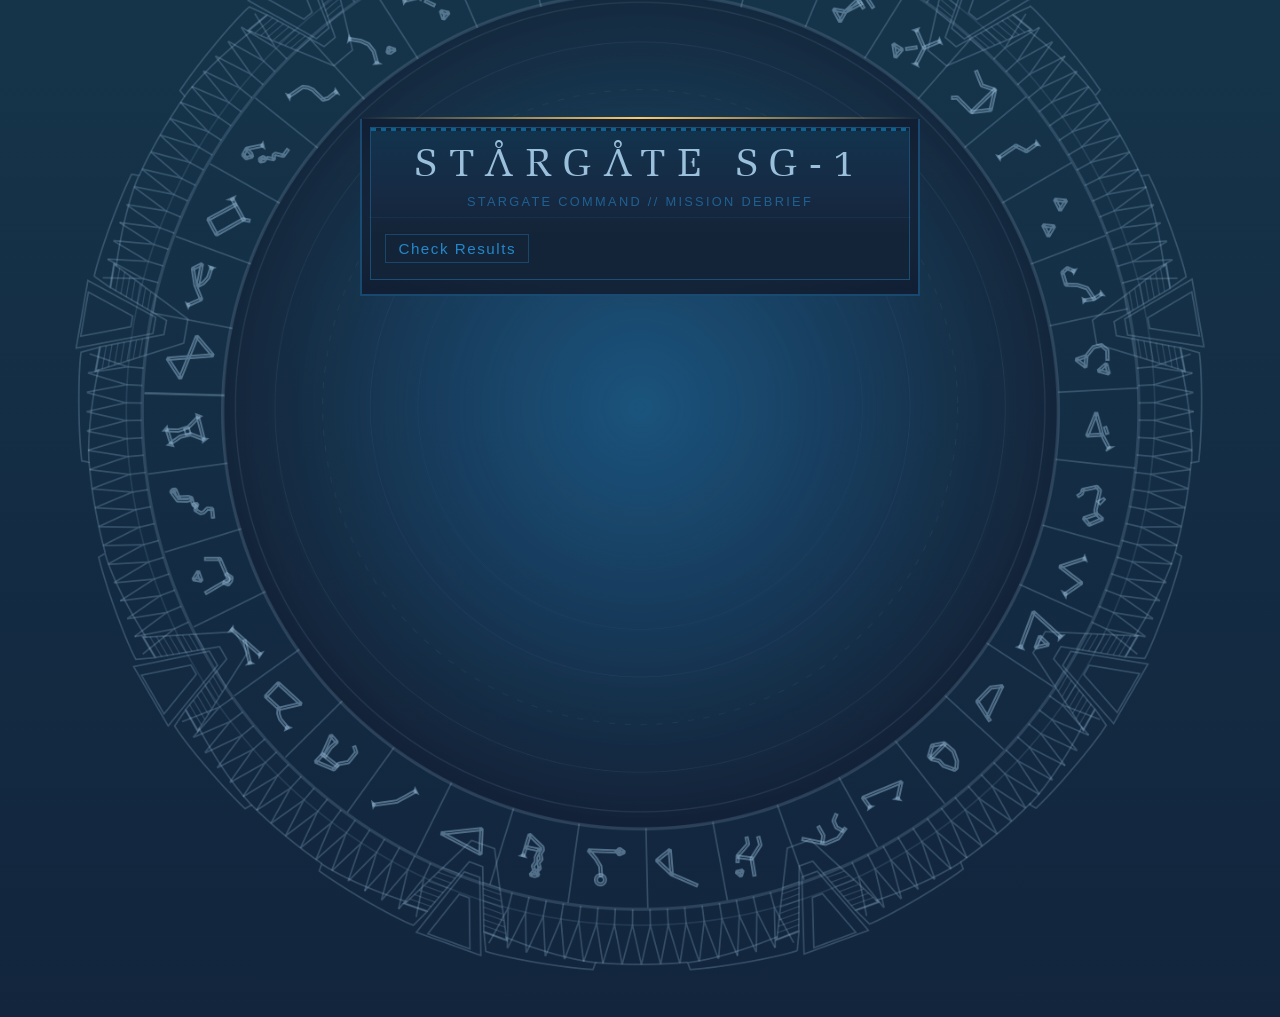
==== commit 020b567a: "Color changes" ====
--- a/assets/html/quizEnd.html
+++ b/assets/html/quizEnd.html
@@ -13,7 +13,7 @@
     <title>Quiz</title>
 </head>
 <body>
-    <img class="stargate-img" src="../img/stargate_with_glyphs.png" alt="Stargate">
+    <img class="stargate-img" src="../img/stargate_with_glyphs(subtleExtra).png" alt="Stargate">
     <div class="grid-container-fluid">     
         <div class="grid-container-overlap">
             <div class="grid-container"> 
--- a/assets/css/style.css
+++ b/assets/css/style.css
@@ -1,11 +1,11 @@
 
 :root {
-    --primary-bg-color: #0d1a2a;
+    --primary-bg-color: #112338;
     --secondary-bg-color: #142438;
-    --primary-gradient-color: #162030;
-    --secondary-gradient-color: #0e1828;
-    --container-gradient-light: #1a2c40;
-    --container-gradient-dark: #0e1a2c;
+    --primary-gradient-color-light: #15344a;
+    --secondary-gradient-color-dark: #12253d;
+    --container-gradient-light: #172f45;
+    --container-gradient-dark: #111e33;
     --primary-color: #2487c9;
     --secondary-color: #204475;
     --tertiary-color: #069fe6;
@@ -27,10 +27,9 @@
 
     --stripe-top: repeating-linear-gradient(
         90deg,
-        rgba(var(--tertiary-color-rgb), 0.65) 0px,
-        rgba(var(--tertiary-color-rgb), 0.65) 3px,
-        rgba(var(--font-color-yellow-rgb), 0.25) 3px,
-        rgba(var(--font-color-yellow-rgb), 0.25) 5px,
+        rgba(var(--tertiary-color-rgb), 0.5) 0px,
+        rgba(var(--tertiary-color-rgb), 0.5) 5px,
+        rgba(var(--secondary-color-rgb), 0.5) 4px,
         transparent 5px,
         transparent 10px
     );
@@ -90,7 +89,7 @@
     min-height: 100vh;
     font-family: var(--font-primary-family);
     background-color: var(--primary-bg-color);
-    background-image: linear-gradient(to bottom, var(--primary-gradient-color), var(--secondary-gradient-color));
+    background-image: linear-gradient(to bottom, var(--primary-gradient-color-light), var(--secondary-gradient-color-dark));
     background-repeat:no-repeat;
     overflow-x: hidden;
     overflow-y: auto;
@@ -386,7 +385,7 @@
 
 .block1-sub {
     font-size: 0.8rem;
-    color: rgba(var(--primary-color-rgb), 0.5);
+    color: rgba(var(--primary-color-rgb), 0.6);
     letter-spacing: 0.18em;
     text-transform: uppercase;
     text-align: center;
@@ -540,12 +539,7 @@
 
 .quiz-container-top {
     height: 2px;
-     background: linear-gradient(
-        to right,
-        transparent,
-        rgba(var(--tertiary-color-rgb), 0.8),
-        transparent
-    );
+    background: linear-gradient(to right, transparent, var(--font-color-yellow), transparent);
 }
 
 .glyph-block {
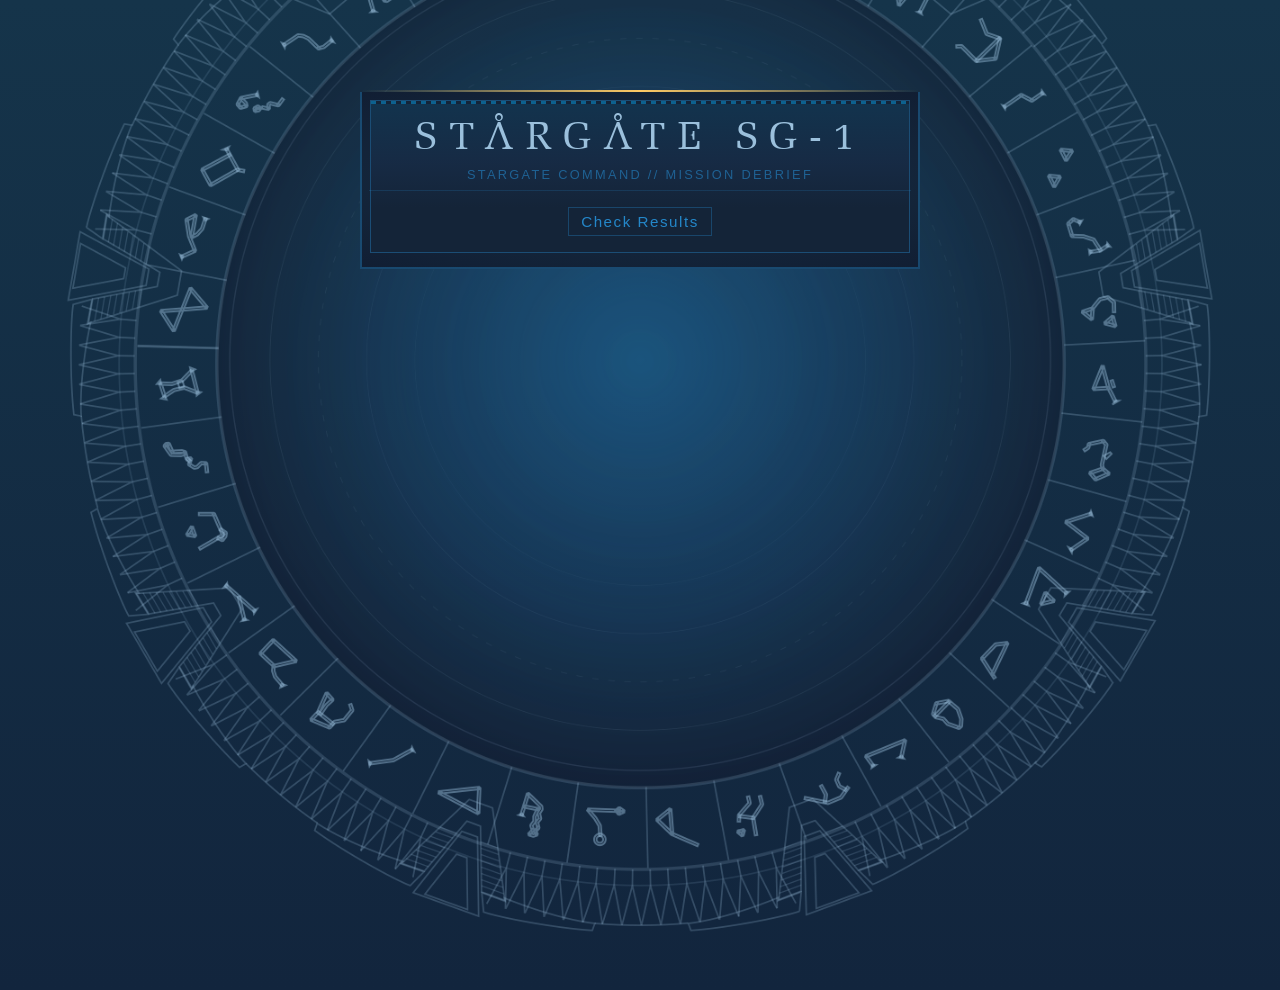
==== commit 3e4bd11a: "Iris added, styling changes" ====
--- a/assets/html/quizEnd.html
+++ b/assets/html/quizEnd.html
@@ -26,10 +26,10 @@
                             <div class="block1-inner">
                                 <h1 class="block1-title">Stargate SG-1</h1>
                                 <p class="block1-sub">Stargate Command // Mission Debrief</p>
-                                <div class="block1-ctrl">
+                                <div class="block1-ctrl end-result">
                                     <div class="block1-ctrl-spacer"></div>
                                     <button type="button" class="block1-btn" id="checkEndResult">Check Results</button>
-                                    <div class="light" id="displayScore" style="flex:1;text-align:right"></div>
+                                    <div class="light" id="displayScore"></div>
                                 </div>
                             </div>
                         </div>
--- a/assets/css/gridLayout.css
+++ b/assets/css/gridLayout.css
@@ -8,7 +8,7 @@
     display: flex;
     justify-content: center;
     align-items: flex-start;   /* instead of center */
-    padding-top: 13vh; 
+    padding-top: 10vh; 
     min-height: 100vh;
 }
 
@@ -181,7 +181,7 @@
 /* Extra large devices (extra large laptops and desktops, 2000px and up) */
 @media only screen and (min-width: 2000px) {
     .grid-container-fluid {
-    padding-top: 18vh; 
+    padding-top: 12vh; 
 }
 }
 
--- a/assets/css/style.css
+++ b/assets/css/style.css
@@ -19,6 +19,7 @@
     --font-color-blue: #069fe6;
     
     --primary-color-rgb: 36, 135, 201;
+    --primary-bg-color-rgb: 13, 26, 42;
     --secondary-color-rgb: 32, 68, 117;
     --tertiary-color-rgb: 6, 159, 230;
     --error-color-rgb: 235, 74, 29;
@@ -86,7 +87,7 @@
 }
 
 html,body {
-    min-height: 100vh;
+    min-height: 90vh;
     font-family: var(--font-primary-family);
     background-color: var(--primary-bg-color);
     background-image: linear-gradient(to bottom, var(--primary-gradient-color-light), var(--secondary-gradient-color-dark));
@@ -95,6 +96,7 @@
     overflow-y: auto;
     position: relative;
     margin: 0;
+    padding: 0;
 }
 
 @font-face {
@@ -140,6 +142,17 @@
 h5.end-result-text {
     font-size: var(--font-size-sm);
     font-weight: 400;
+}
+
+h5.title {
+    font-size: var(--font-size-md);
+    color: var(--font-color-yellow);
+    font-weight: 500;
+    margin-bottom: 0.5rem;
+}
+
+h5.title.light {
+    color: var(--font-color-blue);   
 }
 
 h5.error {
@@ -297,6 +310,41 @@
     opacity: 0;
 }
 
+.iris {
+    background-color: red;
+}
+
+.iris-overlay {
+    position: absolute;
+    inset: 0;
+    display: flex;
+    align-items: center;
+    justify-content: center;
+    z-index: 10;
+    animation: iris-close 0.6s ease-in forwards;
+    pointer-events: none;
+}
+
+.iris-msg {
+    font-size: var(--font-size-xsm);
+    color: rgba(var(--error-color-rgb), 0.9);
+    letter-spacing: 0.25em;
+    text-transform: uppercase;
+    font-family: var(--font-primary-family);
+    opacity: 0;
+    animation: iris-text 0.3s ease-in 0.5s forwards;
+}
+
+@keyframes iris-close {
+    0%   { background: transparent; }
+    100% { background: rgba(var(--primary-bg-color-rgb), 0.75); }
+}
+
+@keyframes iris-text {
+    0%   { opacity: 0; }
+    100% { opacity: 1; }
+}
+
 .position-btn {
     min-width: 5rem;
     min-height: 2rem;
@@ -329,7 +377,7 @@
 }
 
 .trivia-accent {
-    height: 2px;
+    height: 1px;
     background: var(--glow-line-cyan);
     margin-bottom: 10px;
 }
@@ -399,7 +447,11 @@
     align-items: center;
     justify-content: space-between;
     padding: 1rem 1rem 0rem 1rem;
-    border-top: 1px solid rgba(var(--primary-color-rgb), 0.1);
+    border-top: 1px solid rgba(var(--primary-color-rgb), 0.2);
+}
+
+.block1-ctrl.end-result {
+    justify-content: center;
 }
 
 #indexQuestion {
@@ -407,7 +459,7 @@
     text-align: right;
     font-size: var(--font-size-xsm);
     font-weight: 400;
-    color: rgba(var(--primary-color-rgb), 0.8);
+    color: rgba(var(--primary-color-rgb), 0.85);
     letter-spacing: 0.05em;
 }
 
@@ -511,14 +563,8 @@
     padding: 0.75rem;
 }
 
-.question-value {
-    color: var(--font-color-yellow);
-    font-weight: 500;
-    margin-bottom: 0.5rem;
-}
-
 .stargate-img {
-    position: absolute;
+    position: fixed;
     top: 35%;
     left: 50%;
     transform: translate(-50%, -50%);
@@ -570,9 +616,17 @@
 
 .score-block {
     display: hidden;
-    min-width: 4rem;
+    min-width: 10rem;
     height: 3rem;
-    border: 1px solid rgba(var(--font-color-yellow-rgb), 0.5);
+    border: 1px solid;
+    border-image-slice: 1;
+    border-image-source: linear-gradient(
+        to left,
+        rgba(var(--font-color-yellow-rgb), 0.9) 0%,
+        rgba(var(--font-color-yellow-rgb), 0.6) 30%,
+        rgba(var(--font-color-yellow-rgb), 0.6) 70%,
+        rgba(var(--font-color-yellow-rgb), 0.9) 100%
+    );
     color: var(--font-color-yellow);
 }
 
@@ -667,8 +721,8 @@
     .stargate-img {
         top: 40%;
         left: 50%;
-        width: 71rem;   
-        height: 71rem;
+        width: 72rem;   
+        height: 72rem;
     }   
 }
 
